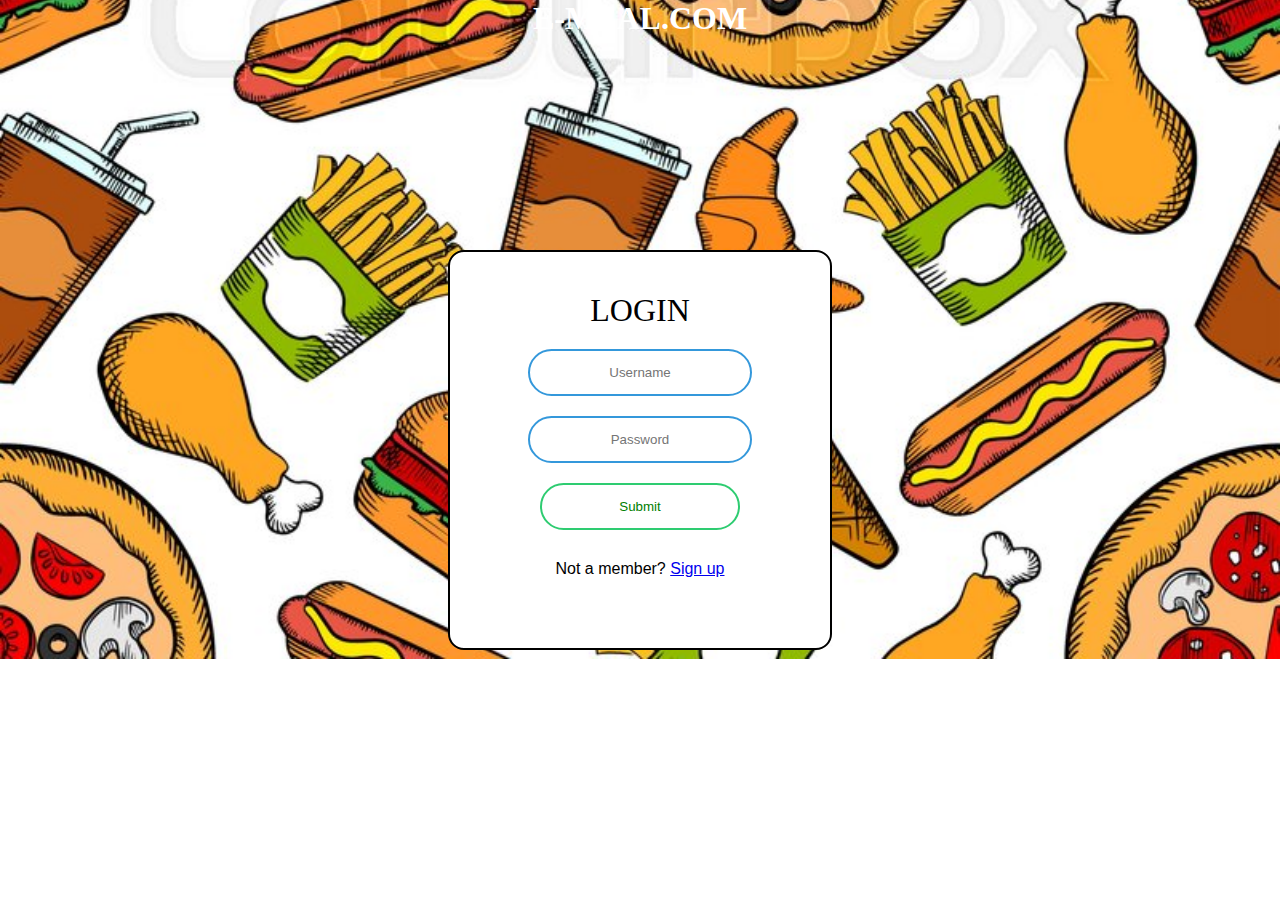
==== Login.html @ 8d5a49a2 "Initial Commit" ====
<!DOCTYPE html>
<html lang="en">
  <head>
    <meta charset="UTF-8" />
    <meta http-equiv="X-UA-Compatible" content="IE=edge" />
    <meta name="viewport" content="width=device-width, initial-scale=1.0" />
    <title>E-Meal.com</title>
    <link rel="stylesheet" href="css/login.css" />
  </head>
  <body>
    <section id="home">
    <h1>E-Meal.com</h1>
    <form
      class="box"
      action=""
      method="POST"
      enctype="multipart/form-data"
    >
      <h1>Login</h1>
      <input type="text" name="" placeholder="Username" />
      <input type="password" name="" placeholder="Password" />
      <input type="submit" name="" placeholder="Login" />
      <div class="signup-link">Not a member? <a href="sign up.html">Sign up</a></div>
    </form>
    </section>
  </body>
</html>
---- css/login.css ----
* {
  margin: 0;
  padding: 0;
}

body {
  margin: 0;
  padding: 0;
  font-family: sans-serif;
  background-size: cover;
  background:url('../back.jpg') no-repeat center/cover ;

}


h1 {
  text-align: center;
  font-family: cursive;
  text-transform: uppercase;
  font-weight: 5000;
  color: white;
}


.box {
  width: 300px;
  padding: 40px;
  position: absolute;
  top: 50%;
  left: 50%;
  transform: translate(-50%, -50%);
  background: white;
  text-align: center;
  border-radius:16px;
  border: 2px solid black;
}

.box h1 {
  color: black;
  text-transform: uppercase;
  font-weight: 500;
}

.box input[type="text"],
.box input[type="password"] {
  border: 0;
  background: none;
  display: block;
  margin: 20px auto;
  text-align: center;
  border: 2px solid #3498db;
  padding: 14px 10px;
  width: 200px;
  outline: none;
  color: black;
  border-radius: 24px;
  transition: 0.25s;
}

.box input[type="text"]:focus,
.box input[type="password"]:focus {
  width: 280px;
  border-color: #2ecc71;
}

.box input[type="submit"] {
  border: 0;
  background: none;
  display: block;
  margin: 20px auto;
  text-align: center;
  border: 2px solid #2ecc71;
  padding: 14px 10px;
  width: 200px;
  outline: none;
  color: green;
  border-radius: 24px;
  transition: 0.25s;
  cursor: pointer;
}

.box input[type="submit"]:hover {
  background: #2ecc71;
}

.signup-link {
  margin: 30px 0;
  text-align: center;
  font-size: 16px;
}
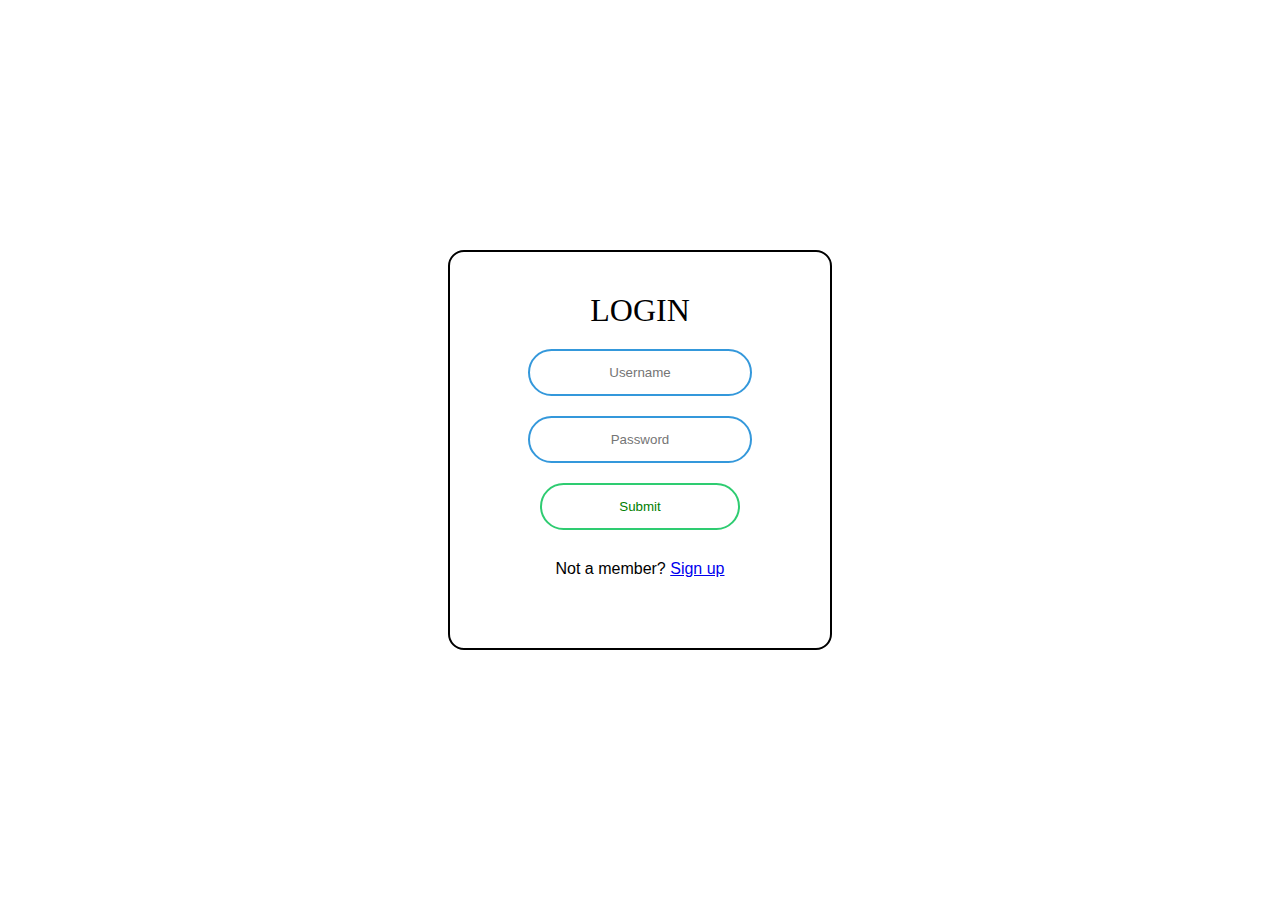
==== commit dc9c5057: "first commit" ====
--- a/Login.html
+++ b/Login.html
@@ -17,11 +17,20 @@
       enctype="multipart/form-data"
     >
       <h1>Login</h1>
-      <input type="text" name="" placeholder="Username" />
-      <input type="password" name="" placeholder="Password" />
-      <input type="submit" name="" placeholder="Login" />
+      <input type="text" name="username" placeholder="Username" id="username" />
+      <input type="password" name="password" placeholder="Password" id="password"/>
+      <input type="submit" name="" placeholder="Login" onclick="greet" />
+      
       <div class="signup-link">Not a member? <a href="sign up.html">Sign up</a></div>
     </form>
     </section>
+
+    <script>
+      function greet()
+     {
+      alert("Logged In Successfully......")
+     }    
+     </script>
+
   </body>
 </html>
